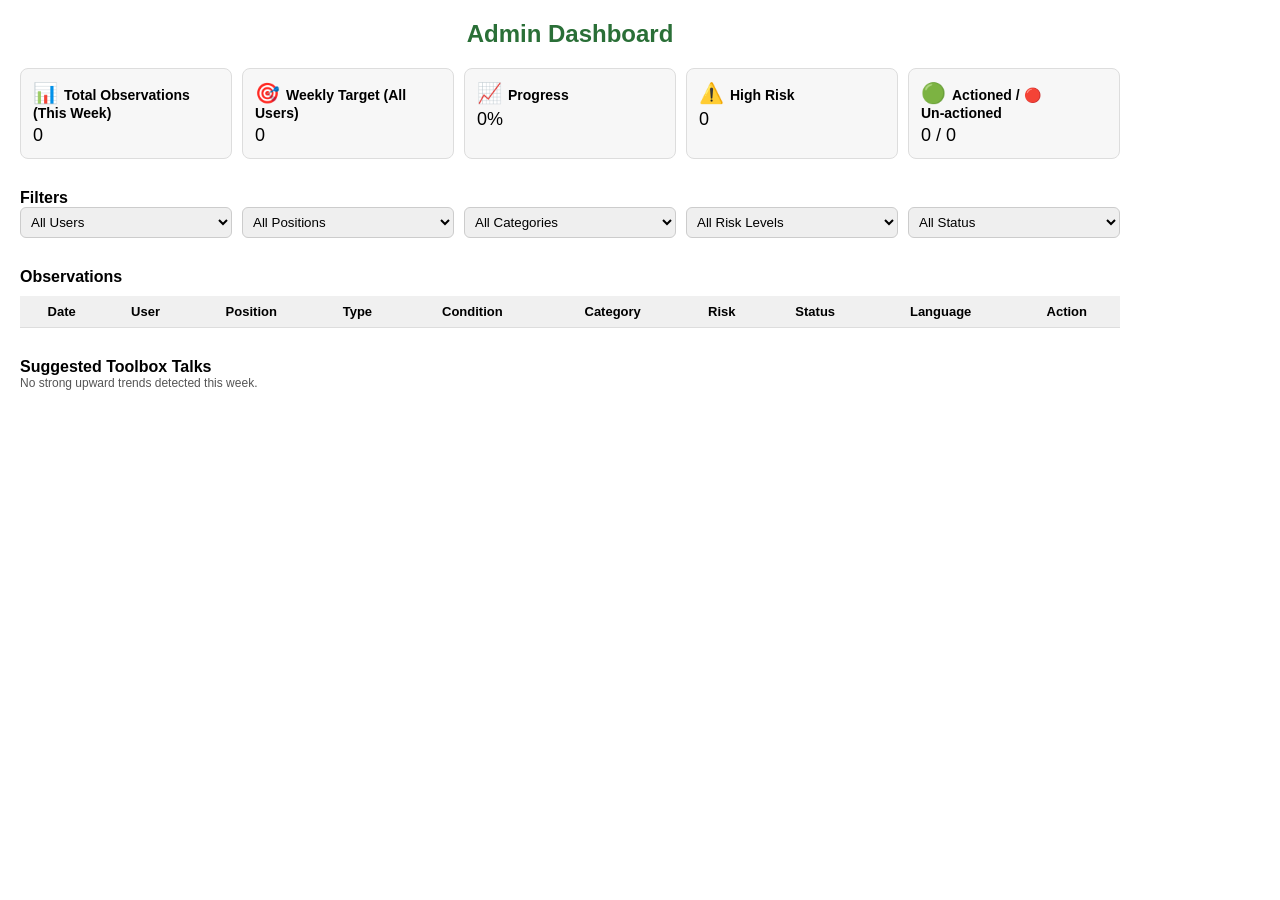
==== admin-dashboard.html @ 64abc1bc "Create admin-dashboard.html" ====
<!DOCTYPE html>
<html>
<head>
    <title>Admin Dashboard</title>
    <meta name="viewport" content="width=device-width, initial-scale=1">

    <style>
        body { font-family: Arial; margin: 20px; max-width: 1100px; }
        h2 { color: #2a6f37; text-align: center; }

        .kpi-container {
            display: grid;
            grid-template-columns: repeat(auto-fit, minmax(180px, 1fr));
            gap: 10px;
            margin-bottom: 20px;
        }
        .kpi-card {
            background: #f7f7f7;
            border-radius: 8px;
            padding: 12px;
            border: 1px solid #ddd;
            text-align: left;
        }
        .kpi-icon {
            font-size: 20px;
            margin-right: 6px;
        }
        .kpi-title {
            font-weight: bold;
            font-size: 14px;
        }
        .kpi-value {
            font-size: 18px;
            margin-top: 4px;
        }

        .filters {
            display: grid;
            grid-template-columns: repeat(auto-fit, minmax(160px, 1fr));
            gap: 10px;
            margin-bottom: 20px;
        }
        select {
            width: 100%;
            padding: 6px;
            border-radius: 6px;
            border: 1px solid #ccc;
        }

        table {
            width: 100%;
            border-collapse: collapse;
            margin-top: 10px;
            font-size: 13px;
        }
        th, td {
            padding: 8px;
            border-bottom: 1px solid #ddd;
        }
        th {
            background: #f0f0f0;
        }

        .actioned {
            background: #d4f8d4;
        }
        .not-actioned {
            background: #ffd6d6;
        }

        button {
            padding: 6px 10px;
            border-radius: 6px;
            border: none;
            cursor: pointer;
            font-size: 12px;
        }
        .btn-action {
            background: #2a6f37;
            color: white;
        }

        .section-title {
            margin-top: 30px;
            font-weight: bold;
            font-size: 16px;
        }

        .talk-card {
            border: 1px solid #ddd;
            border-radius: 8px;
            padding: 10px;
            margin-top: 10px;
            background: #f9f9f9;
        }
        .talk-title {
            font-weight: bold;
        }
        .small {
            font-size: 12px;
            color: #555;
        }
    </style>
</head>
<body>

<h2>Admin Dashboard</h2>

<!-- KPI CARDS -->
<div class="kpi-container">
    <div class="kpi-card">
        <div class="kpi-title"><span class="kpi-icon">📊</span>Total Observations (This Week)</div>
        <div class="kpi-value" id="kpiTotal">0</div>
    </div>
    <div class="kpi-card">
        <div class="kpi-title"><span class="kpi-icon">🎯</span>Weekly Target (All Users)</div>
        <div class="kpi-value" id="kpiTarget">0</div>
    </div>
    <div class="kpi-card">
        <div class="kpi-title"><span class="kpi-icon">📈</span>Progress</div>
        <div class="kpi-value" id="kpiProgress">0%</div>
    </div>
    <div class="kpi-card">
        <div class="kpi-title"><span class="kpi-icon">⚠️</span>High Risk</div>
        <div class="kpi-value" id="kpiHighRisk">0</div>
    </div>
    <div class="kpi-card">
        <div class="kpi-title"><span class="kpi-icon">🟢</span>Actioned / 🔴 Un‑actioned</div>
        <div class="kpi-value" id="kpiStatus">0 / 0</div>
    </div>
</div>

<!-- FILTERS -->
<div class="section-title">Filters</div>
<div class="filters">
    <select id="filterUser">
        <option value="">All Users</option>
    </select>
    <select id="filterPosition">
        <option value="">All Positions</option>
    </select>
    <select id="filterCategory">
        <option value="">All Categories</option>
    </select>
    <select id="filterRisk">
        <option value="">All Risk Levels</option>
        <option value="Low">Low</option>
        <option value="Medium">Medium</option>
        <option value="High">High</option>
    </select>
    <select id="filterStatus">
        <option value="">All Status</option>
        <option value="Actioned">Actioned</option>
        <option value="Not Actioned">Not Actioned</option>
    </select>
</div>

<!-- OBSERVATION TABLE -->
<div class="section-title">Observations</div>
<table id="obsTable">
    <thead>
        <tr>
            <th>Date</th>
            <th>User</th>
            <th>Position</th>
            <th>Type</th>
            <th>Condition</th>
            <th>Category</th>
            <th>Risk</th>
            <th>Status</th>
            <th>Language</th>
            <th>Action</th>
        </tr>
    </thead>
    <tbody></tbody>
</table>

<!-- TOOLBOX TALK SUGGESTIONS -->
<div class="section-title">Suggested Toolbox Talks</div>
<div id="talkSuggestions"></div>

<script>
function getUsers() {
    return JSON.parse(localStorage.getItem("users") || "[]");
}
function getObservations() {
    return JSON.parse(localStorage.getItem("observations") || "[]");
}
function saveObservations(obs) {
    localStorage.setItem("observations", JSON.stringify(obs));
}

// Simple "this week" filter: Sunday 00:00 to Saturday 23:59
function isThisWeek(dateStr) {
    const d = new Date(dateStr);
    if (isNaN(d)) return false;

    const now = new Date();
    const day = now.getDay(); // 0=Sun
    const diffToSunday = day; // days since Sunday
    const sunday = new Date(now);
    sunday.setHours(0,0,0,0);
    sunday.setDate(now.getDate() - diffToSunday);

    const saturday = new Date(sunday);
    saturday.setDate(sunday.getDate() + 6);
    saturday.setHours(23,59,59,999);

    return d >= sunday && d <= saturday;
}

let allObs = [];
let filteredObs = [];

function initFilters() {
    const users = getUsers();
    const userSelect = document.getElementById("filterUser");
    const posSelect = document.getElementById("filterPosition");
    const catSelect = document.getElementById("filterCategory");

    const userSet = new Set();
    const posSet = new Set();
    const catSet = new Set();

    allObs.forEach(o => {
        if (o.userName) userSet.add(o.userName);
        if (o.position) posSet.add(o.position);
        if (o.category) catSet.add(o.category);
    });

    users.forEach(u => {
        if (u.name) userSet.add(u.name);
        if (u.position) posSet.add(u.position);
    });

    userSet.forEach(u => {
        const opt = document.createElement("option");
        opt.value = u;
        opt.textContent = u;
        userSelect.appendChild(opt);
    });

    posSet.forEach(p => {
        const opt = document.createElement("option");
        opt.value = p;
        opt.textContent = p;
        posSelect.appendChild(opt);
    });

    catSet.forEach(c => {
        const opt = document.createElement("option");
        opt.value = c;
        opt.textContent = c;
        catSelect.appendChild(opt);
    });

    ["filterUser","filterPosition","filterCategory","filterRisk","filterStatus"].forEach(id => {
        document.getElementById(id).addEventListener("change", applyFilters);
    });
}

function applyFilters() {
    const fUser = document.getElementById("filterUser").value;
    const fPos = document.getElementById("filterPosition").value;
    const fCat = document.getElementById("filterCategory").value;
    const fRisk = document.getElementById("filterRisk").value;
    const fStatus = document.getElementById("filterStatus").value;

    filteredObs = allObs.filter(o => {
        if (fUser && o.userName !== fUser) return false;
        if (fPos && o.position !== fPos) return false;
        if (fCat && o.category !== fCat) return false;
        if (fRisk && o.risk !== fRisk) return false;
        if (fStatus && o.status !== fStatus) return false;
        return true;
    });

    renderTable();
    updateKpis();
    updateTalkSuggestions();
}

function renderTable() {
    const tbody = document.querySelector("#obsTable tbody");
    tbody.innerHTML = "";

    filteredObs.forEach(o => {
        const tr = document.createElement("tr");
        tr.className = (o.status === "Actioned" ? "actioned" : "not-actioned");

        tr.innerHTML = `
            <td>${o.date || ""}</td>
            <td>${o.userName || o.user || ""}</td>
            <td>${o.position || ""}</td>
            <td>${o.type || ""}</td>
            <td>${o.condition_translated || o.condition || ""}</td>
            <td>${o.category || ""}</td>
            <td>${o.risk || ""}</td>
            <td>${o.status || ""}</td>
            <td>${o.language || ""}</td>
            <td>
                ${o.status === "Actioned" ? "" : `<button class="btn-action" onclick="markActioned('${o.id}')">Mark Actioned</button>`}
            </td>
        `;
        tbody.appendChild(tr);
    });
}

function markActioned(id) {
    const obs = getObservations();
    const idx = obs.findIndex(o => o.id === id);
    if (idx >= 0) {
        obs[idx].status = "Actioned";
        saveObservations(obs);
        loadData();
    }
}

function updateKpis() {
    const users = getUsers();
    const thisWeekObs = filteredObs.filter(o => isThisWeek(o.date));

    const total = thisWeekObs.length;
    const totalTarget = users.reduce((sum, u) => sum + (parseInt(u.weeklyTarget, 10) || 0), 0);

    const highRisk = thisWeekObs.filter(o => o.risk === "High").length;
    const actioned = thisWeekObs.filter(o => o.status === "Actioned").length;
    const notActioned = thisWeekObs.filter(o => o.status !== "Actioned").length;

    const progress = totalTarget > 0 ? Math.round((total / totalTarget) * 100) : 0;

    document.getElementById("kpiTotal").textContent = total;
    document.getElementById("kpiTarget").textContent = totalTarget;
    document.getElementById("kpiProgress").textContent = progress + "%";
    document.getElementById("kpiHighRisk").textContent = highRisk;
    document.getElementById("kpiStatus").textContent = `${actioned} / ${notActioned}`;
}

// Simple trend + toolbox talk suggestion engine
function updateTalkSuggestions() {
    const container = document.getElementById("talkSuggestions");
    container.innerHTML = "";

    // Group by category for this week
    const thisWeek = allObs.filter(o => isThisWeek(o.date));
    const lastWeek = allObs.filter(o => isLastWeek(o.date));

    const catCountsThis = {};
    const catCountsLast = {};

    thisWeek.forEach(o => {
        const c = o.category || "Uncategorized";
        catCountsThis[c] = (catCountsThis[c] || 0) + 1;
    });
    lastWeek.forEach(o => {
        const c = o.category || "Uncategorized";
        catCountsLast[c] = (catCountsLast[c] || 0) + 1;
    });

    const fixedCategories = [
        "Housekeeping","PPE","Unsafe Acts","Unsafe Conditions",
        "Equipment / Tools","Working at Heights","Chemical Handling",
        "Traffic / Vehicles","Manual Handling","Environment","Fire Safety"
    ];

    const allCats = new Set([
        ...Object.keys(catCountsThis),
        ...Object.keys(catCountsLast)
    ]);

    allCats.forEach(cat => {
        const thisCount = catCountsThis[cat] || 0;
        const lastCount = catCountsLast[cat] || 0;

        if (thisCount === 0) return;

        let trend = 0;
        if (lastCount > 0) {
            trend = (thisCount - lastCount) / lastCount;
        } else if (thisCount >= 3) {
            trend = 1; // strong spike from zero
        }

        if (trend > 0.3) {
            const div = document.createElement("div");
            div.className = "talk-card";

            const isFixed = fixedCategories.includes(cat);
            const title = isFixed ? `Suggested Toolbox Talk: ${cat}` : `Suggested Safety Discussion: ${cat}`;

            div.innerHTML = `
                <div class="talk-title">${title}</div>
                <div class="small">
                    Observations this week: ${thisCount}${lastCount ? ` (last week: ${lastCount})` : ""}.<br>
                    Upward trend detected. Consider addressing this topic in your next safety talk.
                </div>
            `;
            container.appendChild(div);
        }
    });

    if (!container.innerHTML) {
        container.innerHTML = `<div class="small">No strong upward trends detected this week.</div>`;
    }
}

function isLastWeek(dateStr) {
    const d = new Date(dateStr);
    if (isNaN(d)) return false;

    const now = new Date();
    const day = now.getDay(); // 0=Sun
    const diffToSunday = day;
    const thisSunday = new Date(now);
    thisSunday.setHours(0,0,0,0);
    thisSunday.setDate(now.getDate() - diffToSunday);

    const lastSunday = new Date(thisSunday);
    lastSunday.setDate(thisSunday.getDate() - 7);

    const lastSaturday = new Date(lastSunday);
    lastSaturday.setDate(lastSunday.getDate() + 6);
    lastSaturday.setHours(23,59,59,999);

    return d >= lastSunday && d <= lastSaturday;
}

function loadData() {
    allObs = getObservations();

    // Ensure each observation has an id
    let changed = false;
    allObs.forEach(o => {
        if (!o.id) {
            o.id = "obs-" + Math.random().toString(36).substr(2,9);
            changed = true;
        }
    });
    if (changed) saveObservations(allObs);

    filteredObs = allObs.slice();
    document.getElementById("filterUser").innerHTML = '<option value="">All Users</option>';
    document.getElementById("filterPosition").innerHTML = '<option value="">All Positions</option>';
    document.getElementById("filterCategory").innerHTML = '<option value="">All Categories</option>';

    initFilters();
    renderTable();
    updateKpis();
    updateTalkSuggestions();
}

loadData();
</script>

</body>
</html>
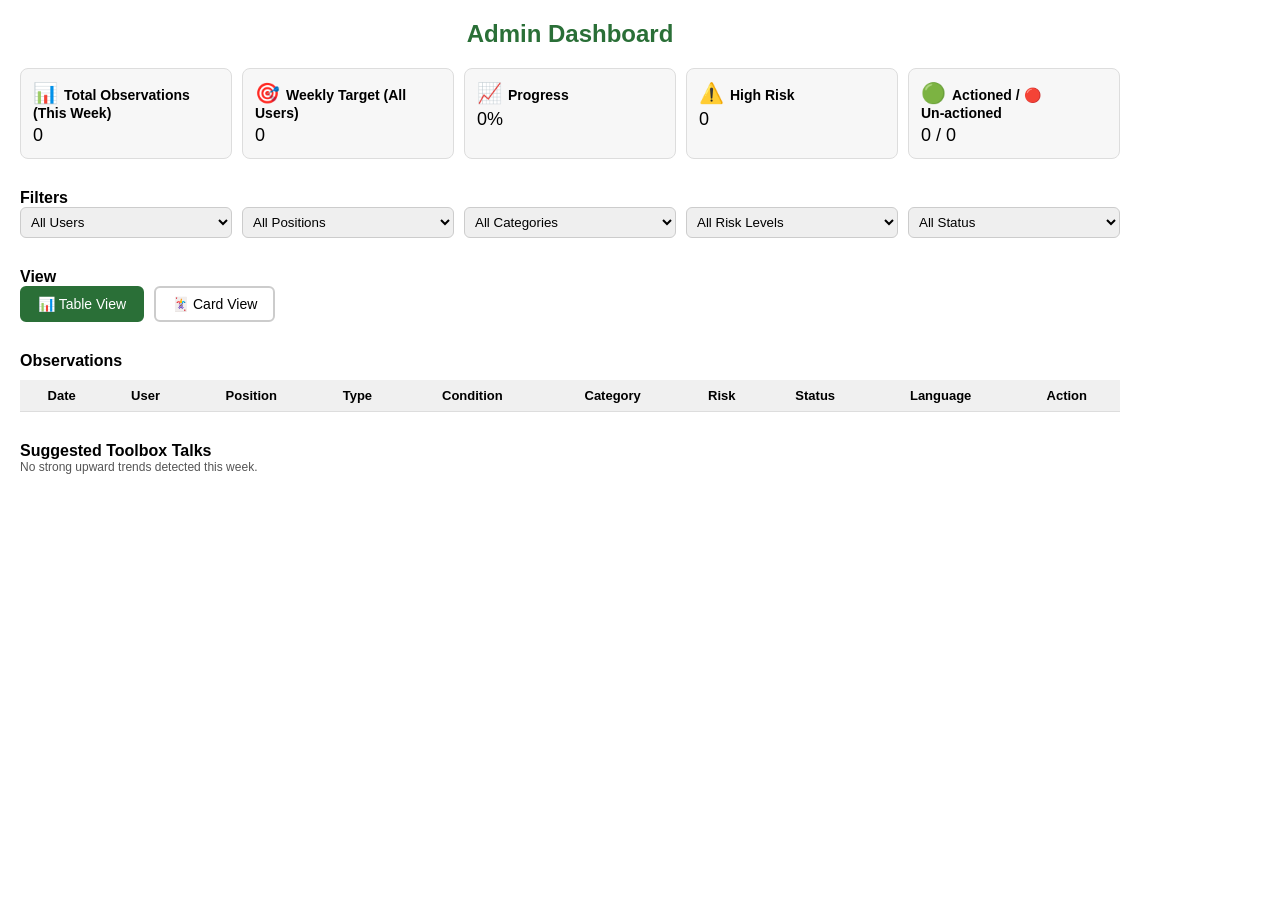
==== commit d0a9b307: "Add view toggle for table and card display" ====
--- a/admin-dashboard.html
+++ b/admin-dashboard.html
@@ -47,11 +47,34 @@
             border: 1px solid #ccc;
         }
 
+        .view-toggle {
+            margin-bottom: 15px;
+            display: flex;
+            gap: 10px;
+        }
+        .view-toggle button {
+            padding: 8px 16px;
+            border-radius: 6px;
+            border: 2px solid #ccc;
+            background: white;
+            cursor: pointer;
+            font-size: 14px;
+        }
+        .view-toggle button.active {
+            background: #2a6f37;
+            color: white;
+            border-color: #2a6f37;
+        }
+
         table {
             width: 100%;
             border-collapse: collapse;
             margin-top: 10px;
             font-size: 13px;
+            display: none;
+        }
+        table.active {
+            display: table;
         }
         th, td {
             padding: 8px;
@@ -100,6 +123,47 @@
             font-size: 12px;
             color: #555;
         }
+
+        /* Observation Card Styles */
+        #obsContainer {
+            display: none;
+        }
+        #obsContainer.active {
+            display: grid;
+            grid-template-columns: repeat(auto-fill, minmax(350px, 1fr));
+            gap: 15px;
+            margin-top: 15px;
+        }
+        .obs-block {
+            border: 1px solid #ddd;
+            border-radius: 8px;
+            padding: 15px;
+            background: #f9f9f9;
+            box-shadow: 0 2px 4px rgba(0,0,0,0.1);
+        }
+        .obs-block h3 {
+            margin-top: 0;
+            color: #2a6f37;
+            border-bottom: 2px solid #2a6f37;
+            padding-bottom: 10px;
+        }
+        .obs-block p {
+            margin: 8px 0;
+            font-size: 13px;
+        }
+        .obs-block strong {
+            color: #333;
+        }
+        .desc-box {
+    background: #f4f4f4;
+    padding: 10px;
+    border-radius: 6px;
+    margin-top: 10px;
+}
+
+.desc-box p {
+    margin: 4px 0;
+}
     </style>
 </head>
 <body>
@@ -155,9 +219,16 @@
     </select>
 </div>
 
+<!-- VIEW TOGGLE -->
+<div class="section-title">View</div>
+<div class="view-toggle">
+    <button class="active" onclick="switchView('table')">📊 Table View</button>
+    <button onclick="switchView('cards')">🃏 Card View</button>
+</div>
+
 <!-- OBSERVATION TABLE -->
 <div class="section-title">Observations</div>
-<table id="obsTable">
+<table id="obsTable" class="active">
     <thead>
         <tr>
             <th>Date</th>
@@ -175,6 +246,9 @@
     <tbody></tbody>
 </table>
 
+<!-- OBSERVATION CARDS CONTAINER -->
+<div id="obsContainer"></div>
+
 <!-- TOOLBOX TALK SUGGESTIONS -->
 <div class="section-title">Suggested Toolbox Talks</div>
 <div id="talkSuggestions"></div>
@@ -211,6 +285,7 @@
 
 let allObs = [];
 let filteredObs = [];
+let currentView = "table"; // Track current view
 
 function initFilters() {
     const users = getUsers();
@@ -275,9 +350,35 @@
         return true;
     });
 
-    renderTable();
+    if (currentView === "table") {
+        renderTable();
+    } else {
+        renderCards();
+    }
     updateKpis();
     updateTalkSuggestions();
+}
+
+function switchView(view) {
+    currentView = view;
+
+    // Update button states
+    document.querySelectorAll(".view-toggle button").forEach(btn => btn.classList.remove("active"));
+    event.target.classList.add("active");
+
+    // Toggle visibility
+    const table = document.getElementById("obsTable");
+    const container = document.getElementById("obsContainer");
+
+    if (view === "table") {
+        table.classList.add("active");
+        container.classList.remove("active");
+        renderTable();
+    } else {
+        table.classList.remove("active");
+        container.classList.add("active");
+        renderCards();
+    }
 }
 
 function renderTable() {
@@ -290,10 +391,10 @@
 
         tr.innerHTML = `
             <td>${o.date || ""}</td>
-            <td>${o.userName || o.user || ""}</td>
+            <td>${o.userName || o.user || o.name || ""}</td>
             <td>${o.position || ""}</td>
             <td>${o.type || ""}</td>
-            <td>${o.condition_translated || o.condition || ""}</td>
+            <td>${o.condition_translated || o.conditionType || o.condition || ""}</td>
             <td>${o.category || ""}</td>
             <td>${o.risk || ""}</td>
             <td>${o.status || ""}</td>
@@ -306,6 +407,44 @@
     });
 }
 
+function renderCards() {
+    const container = document.getElementById("obsContainer");
+    container.innerHTML = "";
+
+    filteredObs.forEach(o => {
+        const card = document.createElement("div");
+        card.className = "obs-block";
+
+        card.innerHTML = `
+            <h3>Observation ID: ${o.id || "N/A"}</h3>
+
+            <p><strong>Date:</strong> ${o.date || "N/A"}</p>
+            <p><strong>Name:</strong> ${o.userName || o.user || o.name || "N/A"}</p>
+            <p><strong>Badge:</strong> ${o.badge || "N/A"}</p>
+            <p><strong>Site:</strong> ${o.site || "N/A"}</p>
+            <p><strong>Area:</strong> ${o.area || "N/A"}</p>
+            <p><strong>Type:</strong> ${o.type || "N/A"}</p>
+            <p><strong>Condition:</strong> ${o.condition_translated || o.conditionType || o.condition || "N/A"}</p>
+            <p><strong>Risk:</strong> ${o.risk || "N/A"}</p>
+
+            <div class="desc-box">
+                <p><strong>Original ${o.language ? `(${o.language})` : ""}:</strong></p>
+                <p>${o.description_original || "N/A"}</p>
+
+                <p><strong>English Translation:</strong></p>
+                <p>${o.description_translated || "N/A"}</p>
+            </div>
+
+            <p><strong>Actions Taken:</strong> ${o.actions || "N/A"}</p>
+            <p><strong>Investigation Required:</strong> ${o.investigation || "N/A"}</p>
+            <p><strong>Status:</strong> <span style="color: ${o.status === 'Actioned' ? '#2a6f37' : '#d32f2f'}">${o.status || "N/A"}</span></p>
+            ${o.status !== "Actioned" ? `<button class="btn-action" onclick="markActioned('${o.id}')">Mark Actioned</button>` : ""}
+        `;
+
+        container.appendChild(card);
+    });
+}
+
 function markActioned(id) {
     const obs = getObservations();
     const idx = obs.findIndex(o => o.id === id);
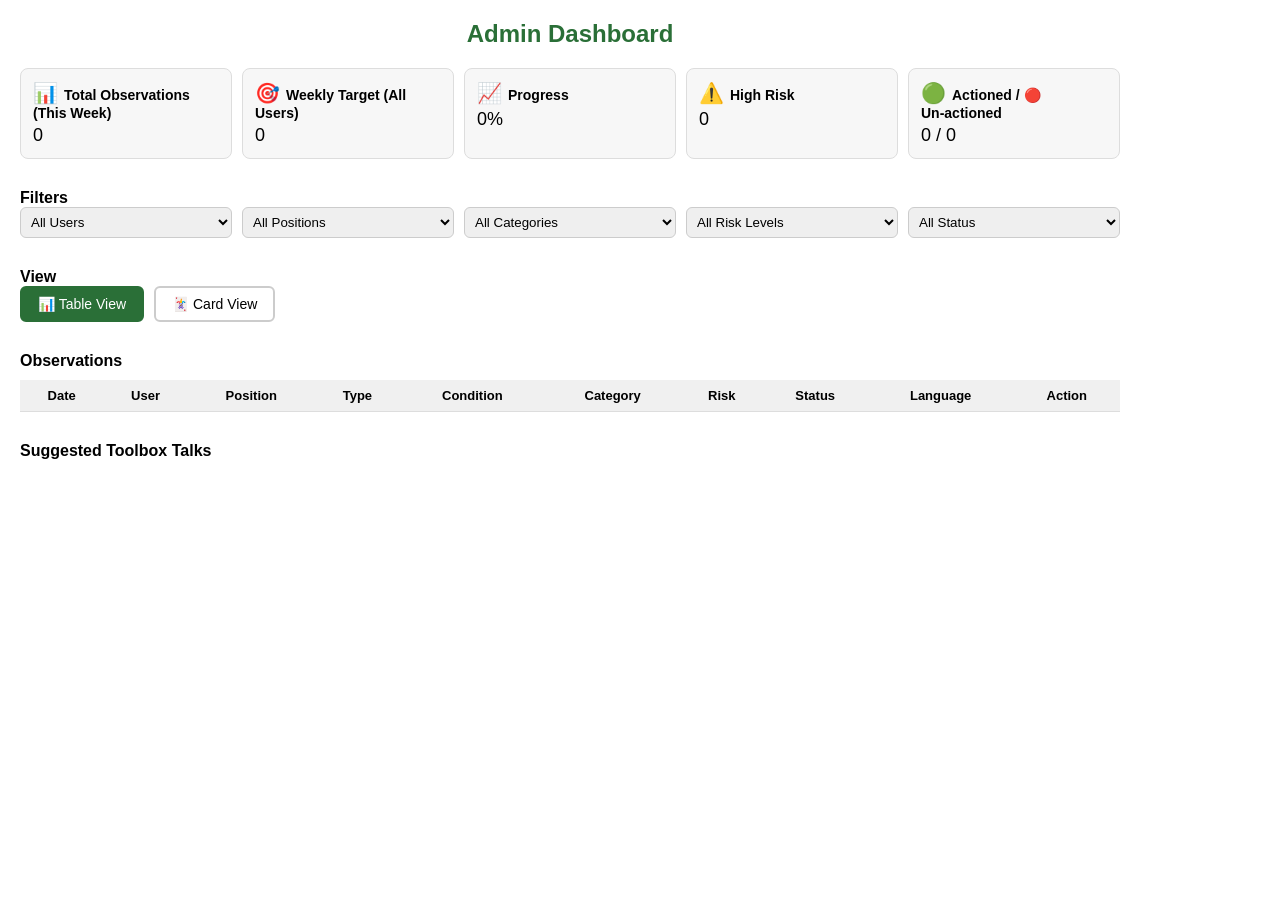
==== commit a9c16ec4: "Implement multilingual reverse mapping for observations Added a reverse mapping for types, condition" ====
--- a/admin-dashboard.html
+++ b/admin-dashboard.html
@@ -263,7 +263,32 @@
 function saveObservations(obs) {
     localStorage.setItem("observations", JSON.stringify(obs));
 }
-
+const reverseMap = {
+    type: {
+        en: { "Health": "Health", "Environment": "Environment", "Safety": "Safety" },
+        fr: { "Santé": "Health", "Environnement": "Environment", "Sécurité": "Safety" },
+        mg: { "Fahasalamana": "Health", "Tontolo iainana": "Environment", "Fiarovana": "Safety" },
+        hi: { "स्वास्थ्य": "Health", "पर्यावरण": "Environment", "सुरक्षा": "Safety" },
+        tl: { "Kalusugan": "Health", "Kapaligiran": "Environment", "Kaligtasan": "Safety" }
+    },
+
+    condition: {
+        en: { "Unsafe act": "Unsafe act", "Unsafe condition": "Unsafe condition", "Natural": "Natural" },
+        fr: { "Acte dangereux": "Unsafe act", "Condition dangereuse": "Unsafe condition", "Naturel": "Natural" },
+        mg: { "Fihetsika mampidi-doza": "Unsafe act", "Toe-javatra mampidi-doza": "Unsafe condition", "Voajanahary": "Natural" },
+        hi: { "असुरक्षित कार्य": "Unsafe act", "असुरक्षित स्थिति": "Unsafe condition", "प्राकृतिक": "Natural" },
+        tl: { "Hindi ligtas na gawain": "Unsafe act", "Hindi ligtas na kondisyon": "Unsafe condition", "Natural": "Natural" }
+    },
+
+    risk: {
+        en: { "Low": "Low", "Medium": "Medium", "High": "High" },
+        fr: { "Faible": "Low", "Moyen": "Medium", "Élevé": "High" },
+        mg: { "Ambany": "Low", "Antonony": "Medium", "Avo": "High" },
+        hi: { "कम": "Low", "मध्यम": "Medium", "उच्च": "High" },
+        tl: { "Mababa": "Low", "Katamtaman": "Medium", "Mataas": "High" }
+    }
+};
+  
 // Simple "this week" filter: Sunday 00:00 to Saturday 23:59
 function isThisWeek(dateStr) {
     const d = new Date(dateStr);
@@ -416,24 +441,26 @@
         card.className = "obs-block";
 
         card.innerHTML = `
-            <h3>Observation ID: ${o.id || "N/A"}</h3>
-
-            <p><strong>Date:</strong> ${o.date || "N/A"}</p>
-            <p><strong>Name:</strong> ${o.userName || o.user || o.name || "N/A"}</p>
-            <p><strong>Badge:</strong> ${o.badge || "N/A"}</p>
-            <p><strong>Site:</strong> ${o.site || "N/A"}</p>
-            <p><strong>Area:</strong> ${o.area || "N/A"}</p>
-            <p><strong>Type:</strong> ${o.type || "N/A"}</p>
-            <p><strong>Condition:</strong> ${o.condition_translated || o.conditionType || o.condition || "N/A"}</p>
-            <p><strong>Risk:</strong> ${o.risk || "N/A"}</p>
-
-            <div class="desc-box">
-                <p><strong>Original ${o.language ? `(${o.language})` : ""}:</strong></p>
-                <p>${o.description_original || "N/A"}</p>
-
-                <p><strong>English Translation:</strong></p>
-                <p>${o.description_translated || "N/A"}</p>
-            </div>
+    <h3>Observation ID: ${o.id || "N/A"}</h3>
+
+    <p><strong>Date:</strong> ${o.date || "N/A"}</p>
+    <p><strong>Name:</strong> ${o.userName || o.user || o.name || "N/A"}</p>
+    <p><strong>Badge:</strong> ${o.badge || "N/A"}</p>
+    <p><strong>Site:</strong> ${o.site || "N/A"}</p>
+    <p><strong>Area:</strong> ${o.area || "N/A"}</p>
+
+    <p><strong>Type:</strong> ${reverseMap.type[o.language][o.type] || "N/A"}</p>
+    <p><strong>Condition:</strong> ${reverseMap.condition[o.language][o.conditionType] || "N/A"}</p>
+    <p><strong>Risk:</strong> ${reverseMap.risk[o.language][o.risk] || "N/A"}</p>
+
+    <div class="desc-box">
+        <p><strong>Original ${o.language ? `(${o.language})` : ""}:</strong></p>
+        <p>${o.description_original || "N/A"}</p>
+
+        <p><strong>English Translation:</strong></p>
+        <p>${o.description_translated || "N/A"}</p>
+    </div>
+`;
 
             <p><strong>Actions Taken:</strong> ${o.actions || "N/A"}</p>
             <p><strong>Investigation Required:</strong> ${o.investigation || "N/A"}</p>
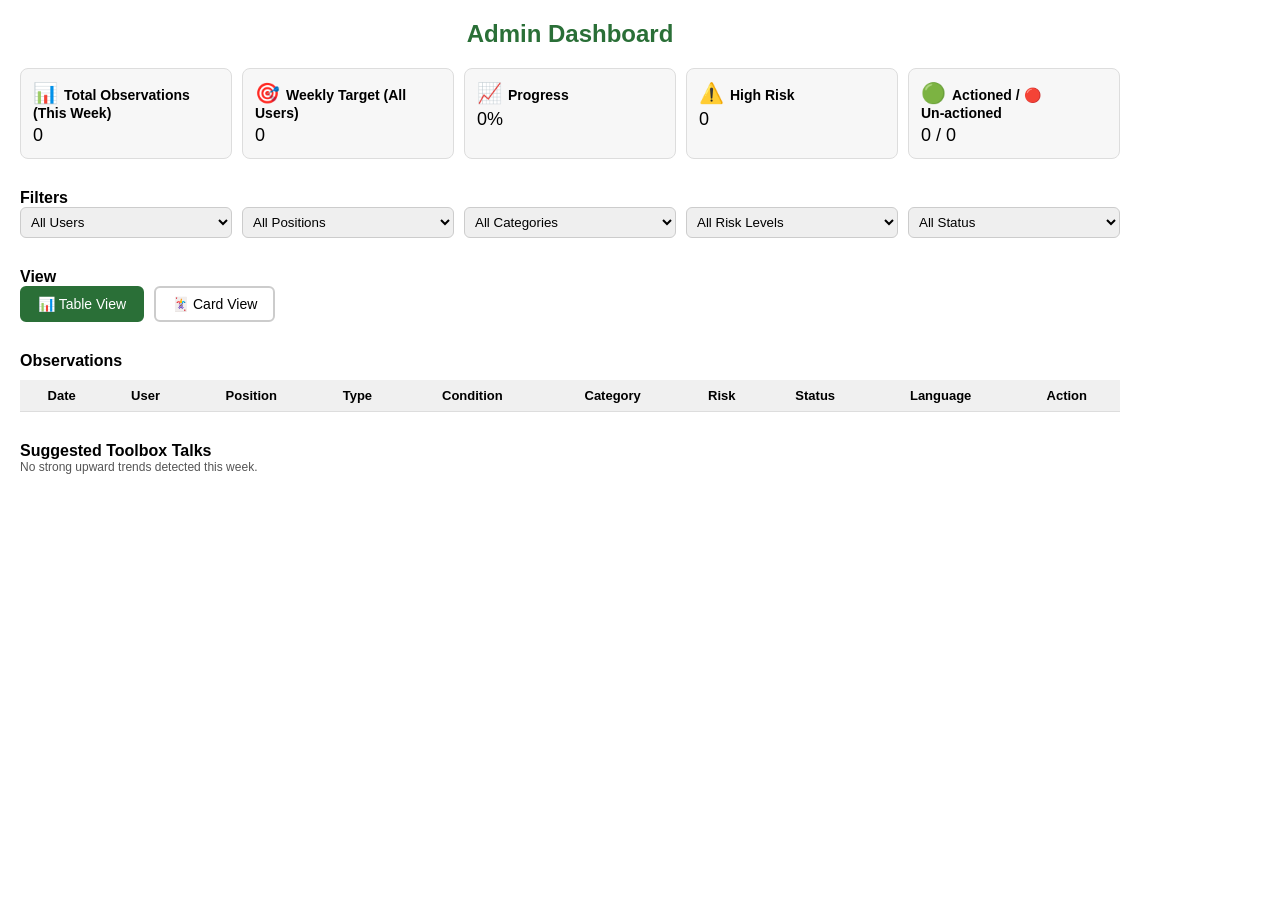
==== commit e453be8a: "Remove reverseMap for multilingual support Removed the reverseMap object that contained multilingual" ====
--- a/admin-dashboard.html
+++ b/admin-dashboard.html
@@ -263,32 +263,7 @@
 function saveObservations(obs) {
     localStorage.setItem("observations", JSON.stringify(obs));
 }
-const reverseMap = {
-    type: {
-        en: { "Health": "Health", "Environment": "Environment", "Safety": "Safety" },
-        fr: { "Santé": "Health", "Environnement": "Environment", "Sécurité": "Safety" },
-        mg: { "Fahasalamana": "Health", "Tontolo iainana": "Environment", "Fiarovana": "Safety" },
-        hi: { "स्वास्थ्य": "Health", "पर्यावरण": "Environment", "सुरक्षा": "Safety" },
-        tl: { "Kalusugan": "Health", "Kapaligiran": "Environment", "Kaligtasan": "Safety" }
-    },
-
-    condition: {
-        en: { "Unsafe act": "Unsafe act", "Unsafe condition": "Unsafe condition", "Natural": "Natural" },
-        fr: { "Acte dangereux": "Unsafe act", "Condition dangereuse": "Unsafe condition", "Naturel": "Natural" },
-        mg: { "Fihetsika mampidi-doza": "Unsafe act", "Toe-javatra mampidi-doza": "Unsafe condition", "Voajanahary": "Natural" },
-        hi: { "असुरक्षित कार्य": "Unsafe act", "असुरक्षित स्थिति": "Unsafe condition", "प्राकृतिक": "Natural" },
-        tl: { "Hindi ligtas na gawain": "Unsafe act", "Hindi ligtas na kondisyon": "Unsafe condition", "Natural": "Natural" }
-    },
-
-    risk: {
-        en: { "Low": "Low", "Medium": "Medium", "High": "High" },
-        fr: { "Faible": "Low", "Moyen": "Medium", "Élevé": "High" },
-        mg: { "Ambany": "Low", "Antonony": "Medium", "Avo": "High" },
-        hi: { "कम": "Low", "मध्यम": "Medium", "उच्च": "High" },
-        tl: { "Mababa": "Low", "Katamtaman": "Medium", "Mataas": "High" }
-    }
-};
-  
+
 // Simple "this week" filter: Sunday 00:00 to Saturday 23:59
 function isThisWeek(dateStr) {
     const d = new Date(dateStr);
@@ -441,26 +416,24 @@
         card.className = "obs-block";
 
         card.innerHTML = `
-    <h3>Observation ID: ${o.id || "N/A"}</h3>
-
-    <p><strong>Date:</strong> ${o.date || "N/A"}</p>
-    <p><strong>Name:</strong> ${o.userName || o.user || o.name || "N/A"}</p>
-    <p><strong>Badge:</strong> ${o.badge || "N/A"}</p>
-    <p><strong>Site:</strong> ${o.site || "N/A"}</p>
-    <p><strong>Area:</strong> ${o.area || "N/A"}</p>
-
-    <p><strong>Type:</strong> ${reverseMap.type[o.language][o.type] || "N/A"}</p>
-    <p><strong>Condition:</strong> ${reverseMap.condition[o.language][o.conditionType] || "N/A"}</p>
-    <p><strong>Risk:</strong> ${reverseMap.risk[o.language][o.risk] || "N/A"}</p>
-
-    <div class="desc-box">
-        <p><strong>Original ${o.language ? `(${o.language})` : ""}:</strong></p>
-        <p>${o.description_original || "N/A"}</p>
-
-        <p><strong>English Translation:</strong></p>
-        <p>${o.description_translated || "N/A"}</p>
-    </div>
-`;
+            <h3>Observation ID: ${o.id || "N/A"}</h3>
+
+            <p><strong>Date:</strong> ${o.date || "N/A"}</p>
+            <p><strong>Name:</strong> ${o.userName || o.user || o.name || "N/A"}</p>
+            <p><strong>Badge:</strong> ${o.badge || "N/A"}</p>
+            <p><strong>Site:</strong> ${o.site || "N/A"}</p>
+            <p><strong>Area:</strong> ${o.area || "N/A"}</p>
+            <p><strong>Type:</strong> ${o.type || "N/A"}</p>
+            <p><strong>Condition:</strong> ${o.condition_translated || o.conditionType || o.condition || "N/A"}</p>
+            <p><strong>Risk:</strong> ${o.risk || "N/A"}</p>
+
+            <div class="desc-box">
+                <p><strong>Original ${o.language ? `(${o.language})` : ""}:</strong></p>
+                <p>${o.description_original || "N/A"}</p>
+
+                <p><strong>English Translation:</strong></p>
+                <p>${o.description_translated || "N/A"}</p>
+            </div>
 
             <p><strong>Actions Taken:</strong> ${o.actions || "N/A"}</p>
             <p><strong>Investigation Required:</strong> ${o.investigation || "N/A"}</p>
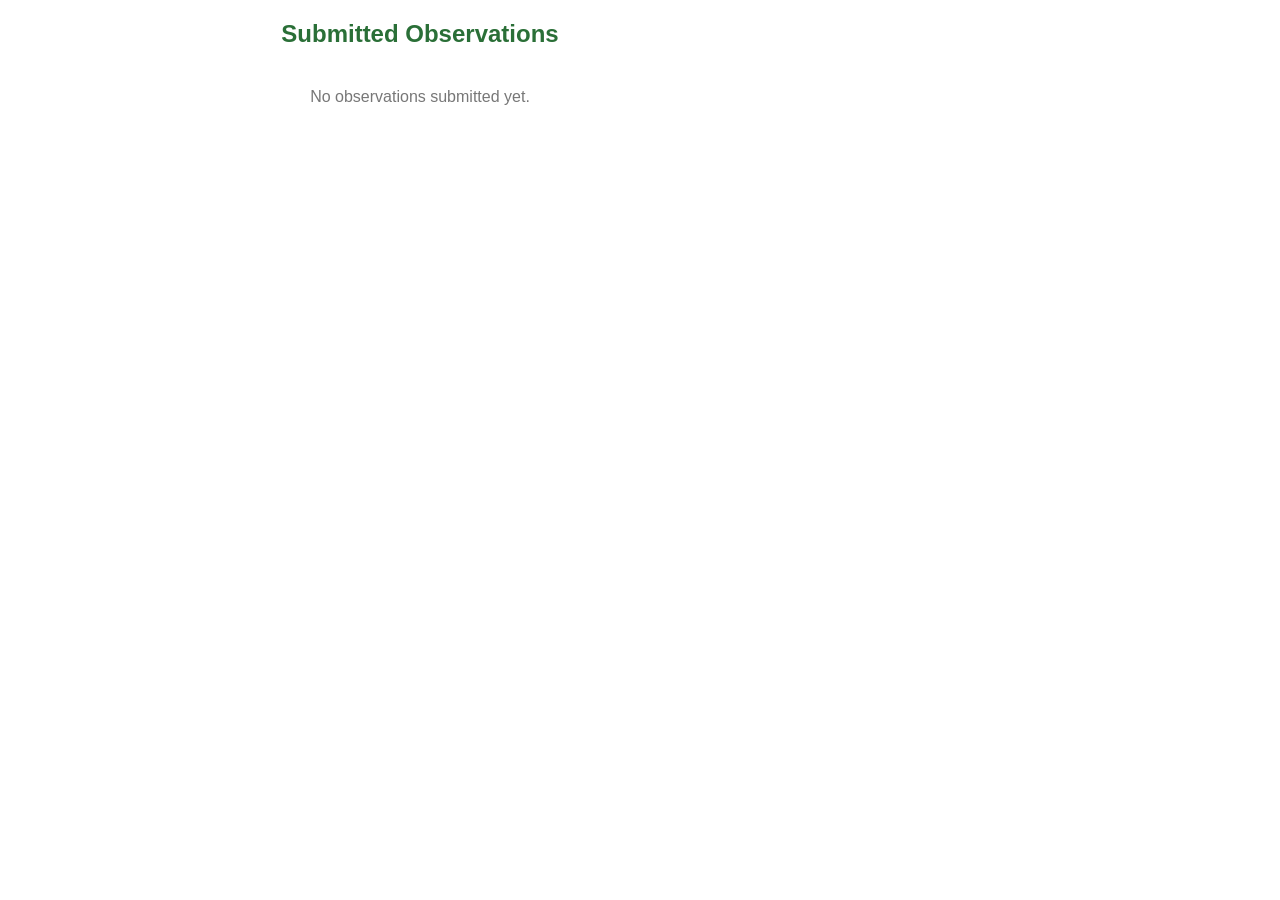
==== commit 6a76d6f3: "Rename dashboard.html to admin-dashboard.html" ====
--- a/admin-dashboard.html
+++ b/admin-dashboard.html
@@ -1,595 +1,94 @@
-<!DOCTYPE html>
-<html>
-<head>
-    <title>Admin Dashboard</title>
-    <meta name="viewport" content="width=device-width, initial-scale=1">
-
-    <style>
-        body { font-family: Arial; margin: 20px; max-width: 1100px; }
-        h2 { color: #2a6f37; text-align: center; }
-
-        .kpi-container {
-            display: grid;
-            grid-template-columns: repeat(auto-fit, minmax(180px, 1fr));
-            gap: 10px;
-            margin-bottom: 20px;
-        }
-        .kpi-card {
-            background: #f7f7f7;
-            border-radius: 8px;
-            padding: 12px;
-            border: 1px solid #ddd;
-            text-align: left;
-        }
-        .kpi-icon {
-            font-size: 20px;
-            margin-right: 6px;
-        }
-        .kpi-title {
-            font-weight: bold;
-            font-size: 14px;
-        }
-        .kpi-value {
-            font-size: 18px;
-            margin-top: 4px;
-        }
-
-        .filters {
-            display: grid;
-            grid-template-columns: repeat(auto-fit, minmax(160px, 1fr));
-            gap: 10px;
-            margin-bottom: 20px;
-        }
-        select {
-            width: 100%;
-            padding: 6px;
-            border-radius: 6px;
-            border: 1px solid #ccc;
-        }
-
-        .view-toggle {
-            margin-bottom: 15px;
-            display: flex;
-            gap: 10px;
-        }
-        .view-toggle button {
-            padding: 8px 16px;
-            border-radius: 6px;
-            border: 2px solid #ccc;
-            background: white;
-            cursor: pointer;
-            font-size: 14px;
-        }
-        .view-toggle button.active {
-            background: #2a6f37;
-            color: white;
-            border-color: #2a6f37;
-        }
-
-        table {
-            width: 100%;
-            border-collapse: collapse;
-            margin-top: 10px;
-            font-size: 13px;
-            display: none;
-        }
-        table.active {
-            display: table;
-        }
-        th, td {
-            padding: 8px;
-            border-bottom: 1px solid #ddd;
-        }
-        th {
-            background: #f0f0f0;
-        }
-
-        .actioned {
-            background: #d4f8d4;
-        }
-        .not-actioned {
-            background: #ffd6d6;
-        }
-
-        button {
-            padding: 6px 10px;
-            border-radius: 6px;
-            border: none;
-            cursor: pointer;
-            font-size: 12px;
-        }
-        .btn-action {
-            background: #2a6f37;
-            color: white;
-        }
-
-        .section-title {
-            margin-top: 30px;
-            font-weight: bold;
-            font-size: 16px;
-        }
-
-        .talk-card {
-            border: 1px solid #ddd;
-            border-radius: 8px;
-            padding: 10px;
-            margin-top: 10px;
-            background: #f9f9f9;
-        }
-        .talk-title {
-            font-weight: bold;
-        }
-        .small {
-            font-size: 12px;
-            color: #555;
-        }
-
-        /* Observation Card Styles */
-        #obsContainer {
-            display: none;
-        }
-        #obsContainer.active {
-            display: grid;
-            grid-template-columns: repeat(auto-fill, minmax(350px, 1fr));
-            gap: 15px;
-            margin-top: 15px;
-        }
-        .obs-block {
-            border: 1px solid #ddd;
-            border-radius: 8px;
-            padding: 15px;
-            background: #f9f9f9;
-            box-shadow: 0 2px 4px rgba(0,0,0,0.1);
-        }
-        .obs-block h3 {
-            margin-top: 0;
-            color: #2a6f37;
-            border-bottom: 2px solid #2a6f37;
-            padding-bottom: 10px;
-        }
-        .obs-block p {
-            margin: 8px 0;
-            font-size: 13px;
-        }
-        .obs-block strong {
-            color: #333;
-        }
-        .desc-box {
-    background: #f4f4f4;
-    padding: 10px;
-    border-radius: 6px;
-    margin-top: 10px;
-}
-
-.desc-box p {
-    margin: 4px 0;
-}
-    </style>
-</head>
-<body>
-
-<h2>Admin Dashboard</h2>
-
-<!-- KPI CARDS -->
-<div class="kpi-container">
-    <div class="kpi-card">
-        <div class="kpi-title"><span class="kpi-icon">📊</span>Total Observations (This Week)</div>
-        <div class="kpi-value" id="kpiTotal">0</div>
-    </div>
-    <div class="kpi-card">
-        <div class="kpi-title"><span class="kpi-icon">🎯</span>Weekly Target (All Users)</div>
-        <div class="kpi-value" id="kpiTarget">0</div>
-    </div>
-    <div class="kpi-card">
-        <div class="kpi-title"><span class="kpi-icon">📈</span>Progress</div>
-        <div class="kpi-value" id="kpiProgress">0%</div>
-    </div>
-    <div class="kpi-card">
-        <div class="kpi-title"><span class="kpi-icon">⚠️</span>High Risk</div>
-        <div class="kpi-value" id="kpiHighRisk">0</div>
-    </div>
-    <div class="kpi-card">
-        <div class="kpi-title"><span class="kpi-icon">🟢</span>Actioned / 🔴 Un‑actioned</div>
-        <div class="kpi-value" id="kpiStatus">0 / 0</div>
-    </div>
-</div>
-
-<!-- FILTERS -->
-<div class="section-title">Filters</div>
-<div class="filters">
-    <select id="filterUser">
-        <option value="">All Users</option>
-    </select>
-    <select id="filterPosition">
-        <option value="">All Positions</option>
-    </select>
-    <select id="filterCategory">
-        <option value="">All Categories</option>
-    </select>
-    <select id="filterRisk">
-        <option value="">All Risk Levels</option>
-        <option value="Low">Low</option>
-        <option value="Medium">Medium</option>
-        <option value="High">High</option>
-    </select>
-    <select id="filterStatus">
-        <option value="">All Status</option>
-        <option value="Actioned">Actioned</option>
-        <option value="Not Actioned">Not Actioned</option>
-    </select>
-</div>
-
-<!-- VIEW TOGGLE -->
-<div class="section-title">View</div>
-<div class="view-toggle">
-    <button class="active" onclick="switchView('table')">📊 Table View</button>
-    <button onclick="switchView('cards')">🃏 Card View</button>
-</div>
-
-<!-- OBSERVATION TABLE -->
-<div class="section-title">Observations</div>
-<table id="obsTable" class="active">
-    <thead>
-        <tr>
-            <th>Date</th>
-            <th>User</th>
-            <th>Position</th>
-            <th>Type</th>
-            <th>Condition</th>
-            <th>Category</th>
-            <th>Risk</th>
-            <th>Status</th>
-            <th>Language</th>
-            <th>Action</th>
-        </tr>
-    </thead>
-    <tbody></tbody>
-</table>
-
-<!-- OBSERVATION CARDS CONTAINER -->
-<div id="obsContainer"></div>
-
-<!-- TOOLBOX TALK SUGGESTIONS -->
-<div class="section-title">Suggested Toolbox Talks</div>
-<div id="talkSuggestions"></div>
-
-<script>
-function getUsers() {
-    return JSON.parse(localStorage.getItem("users") || "[]");
-}
-function getObservations() {
-    return JSON.parse(localStorage.getItem("observations") || "[]");
-}
-function saveObservations(obs) {
-    localStorage.setItem("observations", JSON.stringify(obs));
-}
-
-// Simple "this week" filter: Sunday 00:00 to Saturday 23:59
-function isThisWeek(dateStr) {
-    const d = new Date(dateStr);
-    if (isNaN(d)) return false;
-
-    const now = new Date();
-    const day = now.getDay(); // 0=Sun
-    const diffToSunday = day; // days since Sunday
-    const sunday = new Date(now);
-    sunday.setHours(0,0,0,0);
-    sunday.setDate(now.getDate() - diffToSunday);
-
-    const saturday = new Date(sunday);
-    saturday.setDate(sunday.getDate() + 6);
-    saturday.setHours(23,59,59,999);
-
-    return d >= sunday && d <= saturday;
-}
-
-let allObs = [];
-let filteredObs = [];
-let currentView = "table"; // Track current view
-
-function initFilters() {
-    const users = getUsers();
-    const userSelect = document.getElementById("filterUser");
-    const posSelect = document.getElementById("filterPosition");
-    const catSelect = document.getElementById("filterCategory");
-
-    const userSet = new Set();
-    const posSet = new Set();
-    const catSet = new Set();
-
-    allObs.forEach(o => {
-        if (o.userName) userSet.add(o.userName);
-        if (o.position) posSet.add(o.position);
-        if (o.category) catSet.add(o.category);
-    });
-
-    users.forEach(u => {
-        if (u.name) userSet.add(u.name);
-        if (u.position) posSet.add(u.position);
-    });
-
-    userSet.forEach(u => {
-        const opt = document.createElement("option");
-        opt.value = u;
-        opt.textContent = u;
-        userSelect.appendChild(opt);
-    });
-
-    posSet.forEach(p => {
-        const opt = document.createElement("option");
-        opt.value = p;
-        opt.textContent = p;
-        posSelect.appendChild(opt);
-    });
-
-    catSet.forEach(c => {
-        const opt = document.createElement("option");
-        opt.value = c;
-        opt.textContent = c;
-        catSelect.appendChild(opt);
-    });
-
-    ["filterUser","filterPosition","filterCategory","filterRisk","filterStatus"].forEach(id => {
-        document.getElementById(id).addEventListener("change", applyFilters);
-    });
-}
-
-function applyFilters() {
-    const fUser = document.getElementById("filterUser").value;
-    const fPos = document.getElementById("filterPosition").value;
-    const fCat = document.getElementById("filterCategory").value;
-    const fRisk = document.getElementById("filterRisk").value;
-    const fStatus = document.getElementById("filterStatus").value;
-
-    filteredObs = allObs.filter(o => {
-        if (fUser && o.userName !== fUser) return false;
-        if (fPos && o.position !== fPos) return false;
-        if (fCat && o.category !== fCat) return false;
-        if (fRisk && o.risk !== fRisk) return false;
-        if (fStatus && o.status !== fStatus) return false;
-        return true;
-    });
-
-    if (currentView === "table") {
-        renderTable();
-    } else {
-        renderCards();
-    }
-    updateKpis();
-    updateTalkSuggestions();
-}
-
-function switchView(view) {
-    currentView = view;
-
-    // Update button states
-    document.querySelectorAll(".view-toggle button").forEach(btn => btn.classList.remove("active"));
-    event.target.classList.add("active");
-
-    // Toggle visibility
-    const table = document.getElementById("obsTable");
-    const container = document.getElementById("obsContainer");
-
-    if (view === "table") {
-        table.classList.add("active");
-        container.classList.remove("active");
-        renderTable();
-    } else {
-        table.classList.remove("active");
-        container.classList.add("active");
-        renderCards();
-    }
-}
-
-function renderTable() {
-    const tbody = document.querySelector("#obsTable tbody");
-    tbody.innerHTML = "";
-
-    filteredObs.forEach(o => {
-        const tr = document.createElement("tr");
-        tr.className = (o.status === "Actioned" ? "actioned" : "not-actioned");
-
-        tr.innerHTML = `
-            <td>${o.date || ""}</td>
-            <td>${o.userName || o.user || o.name || ""}</td>
-            <td>${o.position || ""}</td>
-            <td>${o.type || ""}</td>
-            <td>${o.condition_translated || o.conditionType || o.condition || ""}</td>
-            <td>${o.category || ""}</td>
-            <td>${o.risk || ""}</td>
-            <td>${o.status || ""}</td>
-            <td>${o.language || ""}</td>
-            <td>
-                ${o.status === "Actioned" ? "" : `<button class="btn-action" onclick="markActioned('${o.id}')">Mark Actioned</button>`}
-            </td>
-        `;
-        tbody.appendChild(tr);
-    });
-}
-
-function renderCards() {
-    const container = document.getElementById("obsContainer");
-    container.innerHTML = "";
-
-    filteredObs.forEach(o => {
-        const card = document.createElement("div");
-        card.className = "obs-block";
-
-        card.innerHTML = `
-            <h3>Observation ID: ${o.id || "N/A"}</h3>
-
-            <p><strong>Date:</strong> ${o.date || "N/A"}</p>
-            <p><strong>Name:</strong> ${o.userName || o.user || o.name || "N/A"}</p>
-            <p><strong>Badge:</strong> ${o.badge || "N/A"}</p>
-            <p><strong>Site:</strong> ${o.site || "N/A"}</p>
-            <p><strong>Area:</strong> ${o.area || "N/A"}</p>
-            <p><strong>Type:</strong> ${o.type || "N/A"}</p>
-            <p><strong>Condition:</strong> ${o.condition_translated || o.conditionType || o.condition || "N/A"}</p>
-            <p><strong>Risk:</strong> ${o.risk || "N/A"}</p>
-
-            <div class="desc-box">
-                <p><strong>Original ${o.language ? `(${o.language})` : ""}:</strong></p>
-                <p>${o.description_original || "N/A"}</p>
-
-                <p><strong>English Translation:</strong></p>
-                <p>${o.description_translated || "N/A"}</p>
-            </div>
-
-            <p><strong>Actions Taken:</strong> ${o.actions || "N/A"}</p>
-            <p><strong>Investigation Required:</strong> ${o.investigation || "N/A"}</p>
-            <p><strong>Status:</strong> <span style="color: ${o.status === 'Actioned' ? '#2a6f37' : '#d32f2f'}">${o.status || "N/A"}</span></p>
-            ${o.status !== "Actioned" ? `<button class="btn-action" onclick="markActioned('${o.id}')">Mark Actioned</button>` : ""}
-        `;
-
-        container.appendChild(card);
-    });
-}
-
-function markActioned(id) {
-    const obs = getObservations();
-    const idx = obs.findIndex(o => o.id === id);
-    if (idx >= 0) {
-        obs[idx].status = "Actioned";
-        saveObservations(obs);
-        loadData();
-    }
-}
-
-function updateKpis() {
-    const users = getUsers();
-    const thisWeekObs = filteredObs.filter(o => isThisWeek(o.date));
-
-    const total = thisWeekObs.length;
-    const totalTarget = users.reduce((sum, u) => sum + (parseInt(u.weeklyTarget, 10) || 0), 0);
-
-    const highRisk = thisWeekObs.filter(o => o.risk === "High").length;
-    const actioned = thisWeekObs.filter(o => o.status === "Actioned").length;
-    const notActioned = thisWeekObs.filter(o => o.status !== "Actioned").length;
-
-    const progress = totalTarget > 0 ? Math.round((total / totalTarget) * 100) : 0;
-
-    document.getElementById("kpiTotal").textContent = total;
-    document.getElementById("kpiTarget").textContent = totalTarget;
-    document.getElementById("kpiProgress").textContent = progress + "%";
-    document.getElementById("kpiHighRisk").textContent = highRisk;
-    document.getElementById("kpiStatus").textContent = `${actioned} / ${notActioned}`;
-}
-
-// Simple trend + toolbox talk suggestion engine
-function updateTalkSuggestions() {
-    const container = document.getElementById("talkSuggestions");
-    container.innerHTML = "";
-
-    // Group by category for this week
-    const thisWeek = allObs.filter(o => isThisWeek(o.date));
-    const lastWeek = allObs.filter(o => isLastWeek(o.date));
-
-    const catCountsThis = {};
-    const catCountsLast = {};
-
-    thisWeek.forEach(o => {
-        const c = o.category || "Uncategorized";
-        catCountsThis[c] = (catCountsThis[c] || 0) + 1;
-    });
-    lastWeek.forEach(o => {
-        const c = o.category || "Uncategorized";
-        catCountsLast[c] = (catCountsLast[c] || 0) + 1;
-    });
-
-    const fixedCategories = [
-        "Housekeeping","PPE","Unsafe Acts","Unsafe Conditions",
-        "Equipment / Tools","Working at Heights","Chemical Handling",
-        "Traffic / Vehicles","Manual Handling","Environment","Fire Safety"
-    ];
-
-    const allCats = new Set([
-        ...Object.keys(catCountsThis),
-        ...Object.keys(catCountsLast)
-    ]);
-
-    allCats.forEach(cat => {
-        const thisCount = catCountsThis[cat] || 0;
-        const lastCount = catCountsLast[cat] || 0;
-
-        if (thisCount === 0) return;
-
-        let trend = 0;
-        if (lastCount > 0) {
-            trend = (thisCount - lastCount) / lastCount;
-        } else if (thisCount >= 3) {
-            trend = 1; // strong spike from zero
-        }
-
-        if (trend > 0.3) {
-            const div = document.createElement("div");
-            div.className = "talk-card";
-
-            const isFixed = fixedCategories.includes(cat);
-            const title = isFixed ? `Suggested Toolbox Talk: ${cat}` : `Suggested Safety Discussion: ${cat}`;
-
-            div.innerHTML = `
-                <div class="talk-title">${title}</div>
-                <div class="small">
-                    Observations this week: ${thisCount}${lastCount ? ` (last week: ${lastCount})` : ""}.<br>
-                    Upward trend detected. Consider addressing this topic in your next safety talk.
-                </div>
-            `;
-            container.appendChild(div);
-        }
-    });
-
-    if (!container.innerHTML) {
-        container.innerHTML = `<div class="small">No strong upward trends detected this week.</div>`;
-    }
-}
-
-function isLastWeek(dateStr) {
-    const d = new Date(dateStr);
-    if (isNaN(d)) return false;
-
-    const now = new Date();
-    const day = now.getDay(); // 0=Sun
-    const diffToSunday = day;
-    const thisSunday = new Date(now);
-    thisSunday.setHours(0,0,0,0);
-    thisSunday.setDate(now.getDate() - diffToSunday);
-
-    const lastSunday = new Date(thisSunday);
-    lastSunday.setDate(thisSunday.getDate() - 7);
-
-    const lastSaturday = new Date(lastSunday);
-    lastSaturday.setDate(lastSunday.getDate() + 6);
-    lastSaturday.setHours(23,59,59,999);
-
-    return d >= lastSunday && d <= lastSaturday;
-}
-
-function loadData() {
-    allObs = getObservations();
-
-    // Ensure each observation has an id
-    let changed = false;
-    allObs.forEach(o => {
-        if (!o.id) {
-            o.id = "obs-" + Math.random().toString(36).substr(2,9);
-            changed = true;
-        }
-    });
-    if (changed) saveObservations(allObs);
-
-    filteredObs = allObs.slice();
-    document.getElementById("filterUser").innerHTML = '<option value="">All Users</option>';
-    document.getElementById("filterPosition").innerHTML = '<option value="">All Positions</option>';
-    document.getElementById("filterCategory").innerHTML = '<option value="">All Categories</option>';
-
-    initFilters();
-    renderTable();
-    updateKpis();
-    updateTalkSuggestions();
-}
-
-loadData();
-</script>
-
-</body>
-</html>
+<!DOCTYPE html>
+<html>
+<head>
+    <title>Observation Dashboard</title>
+    <meta name="viewport" content="width=device-width, initial-scale=1">
+
+    <style>
+        body {
+            font-family: Arial;
+            margin: 20px;
+            max-width: 800px;
+        }
+
+        h2 {
+            color: #2a6f37;
+            text-align: center;
+        }
+
+        .card {
+            border: 1px solid #ccc;
+            padding: 15px;
+            border-radius: 8px;
+            margin-bottom: 15px;
+        }
+
+        .photos img {
+            width: 80px;
+            height: 80px;
+            object-fit: cover;
+            margin-right: 8px;
+            margin-top: 8px;
+            border-radius: 6px;
+            border: 1px solid #ccc;
+        }
+
+        .empty {
+            text-align: center;
+            color: #777;
+            margin-top: 40px;
+        }
+    </style>
+</head>
+
+<body>
+
+<h2>Submitted Observations</h2>
+
+<div id="list"></div>
+
+<script>
+function loadObservations() {
+    let data = JSON.parse(localStorage.getItem("observations") || "[]");
+    let list = document.getElementById("list");
+
+    if (data.length === 0) {
+        list.innerHTML = "<p class='empty'>No observations submitted yet.</p>";
+        return;
+    }
+
+    data.forEach(obs => {
+        let card = document.createElement("div");
+        card.className = "card";
+
+        card.innerHTML = `
+            <strong>Type:</strong> ${obs.type}<br>
+            <strong>Condition:</strong> ${obs.condition}<br>
+            <strong>Category:</strong> ${obs.category}<br>
+            <strong>Risk:</strong> ${obs.risk}<br><br>
+
+            <strong>Description:</strong><br>
+            ${obs.description}<br><br>
+
+            <strong>Actions Taken:</strong><br>
+            ${obs.actions}<br><br>
+
+            <strong>Investigation Required:</strong> ${obs.investigation}<br><br>
+
+            <strong>GPS:</strong> ${obs.lat}, ${obs.lng}<br><br>
+
+            <strong>Photos:</strong>
+            <div class="photos">
+                ${obs.photos.map(p => `<img src="${p}">`).join("")}
+            </div>
+        `;
+
+        list.appendChild(card);
+    });
+}
+
+loadObservations();
+</script>
+
+</body>
+</html>
